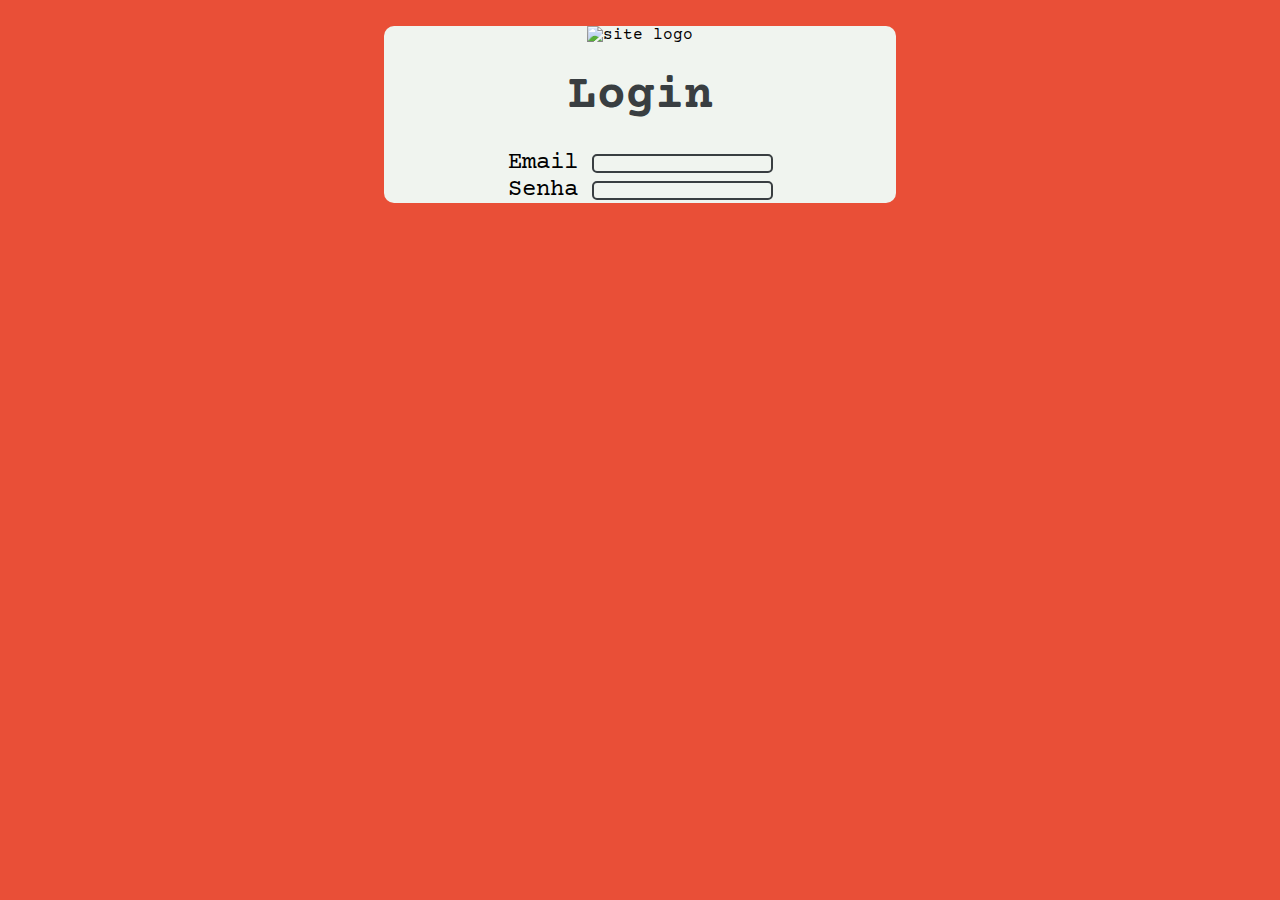
==== login.html @ fc4e1b21 "." ====
<!DOCTYPE html>
<html lang="pt-BR">
<head>
    <meta charset="UTF-8">
    <meta name="viewport" content="width=device-width, initial-scale=1.0">
    <link rel="shortcut icon" href="assets/icon/favicon.ico" type="image/x-icon">
    <link rel="preconnect" href="https://fonts.googleapis.com">
    <link rel="preconnect" href="https://fonts.gstatic.com" crossorigin>
    <link href="https://fonts.googleapis.com/css2?family=Courier+Prime:ital,wght@0,400;0,700;1,400;1,700&display=swap" rel="stylesheet">
    <link rel="stylesheet" href="login.css">
    <title>PomoTimer - Login</title>
</head>
<body>
    <main>
        <section>
            <div class="form-container">
                <div class="form">
                    <img src="assets/SVG/site-logo.svg" alt="site logo" width="100px">
                    <h1>Login</h1>
                    <div class="user-data">
                        <span>Email <input type="text" name="" id="email"></span><br>
                        <span>Senha <input type="text" name="" id="password"></span>
                    </div>
                </div>
            </div>
        </section>
    </main>
</body>
</html>
---- login.css ----
/* Reset all css elements */
* {
    box-sizing: border-box;
    padding: 0;
    margin: 0;
}

/* Body, fonts and other elements */

body {
    --color1: #F0F4EF;
    --color2: #E94F37;
    --color3: #393E41;
    background-color: var(--color2);
    font-family: "Courier Prime", monospace;
}

h1, h2, p, hr {
    color: var(--color3);
}

/* Login form */

.form-container {
    display: flex;
    justify-content: center;
    align-items: center;
    margin-top: 2%;
}

.form {
    width: 40%;
    text-align: center;
    background-color: var(--color1);
    border-radius: 10px;
    h1 {
        font-size: 3rem;
        padding-top: 5%;
    }
}

.user-data {
    font-size: 1.5rem;
    margin-top: 5%;
    input {
        background: none;
        border: 2px solid var(--color3);
        border-radius: 5px;
    }
}
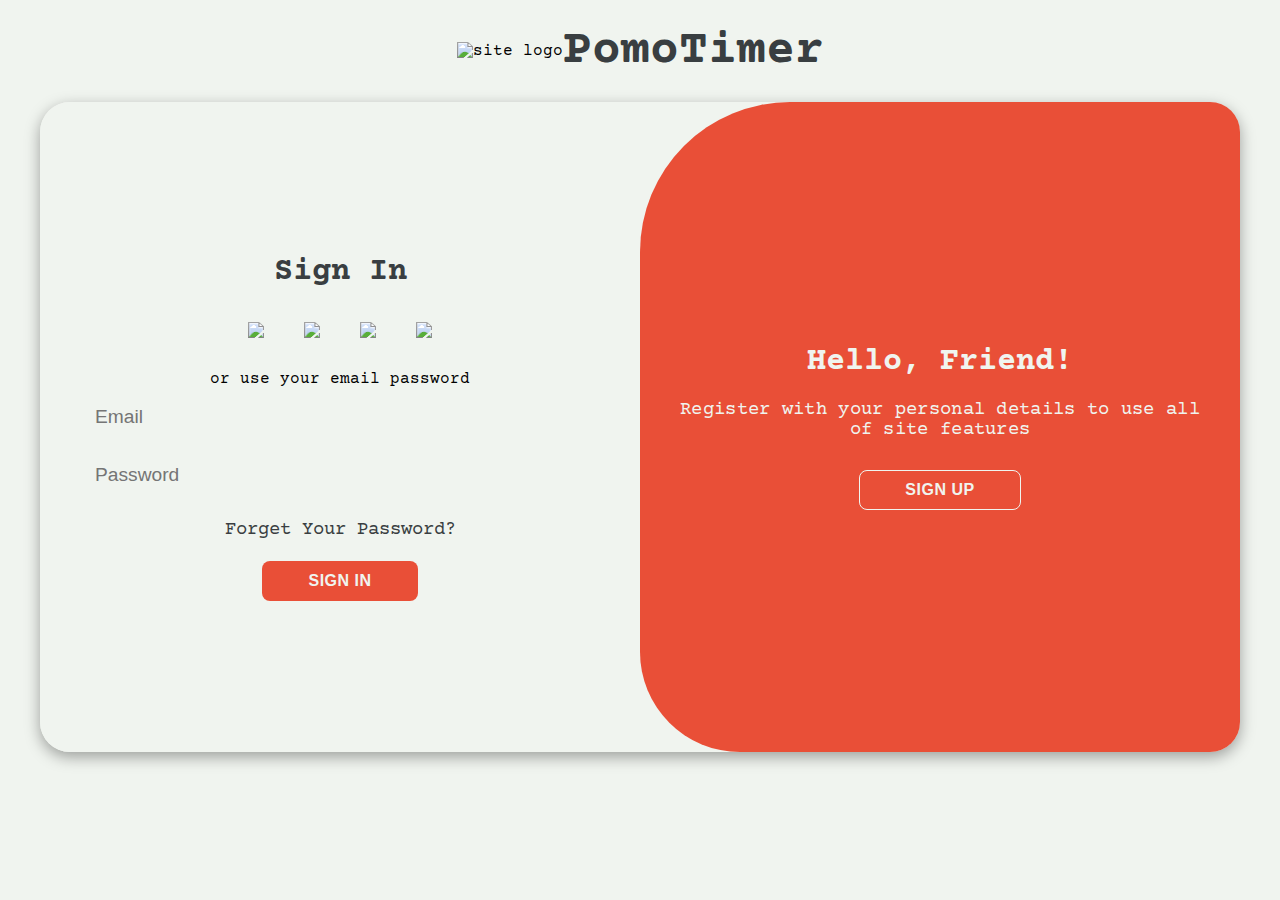
==== commit bd482405: "." ====
--- a/login.html
+++ b/login.html
@@ -13,17 +13,60 @@
 <body>
     <main>
         <section>
-            <div class="form-container">
-                <div class="form">
-                    <img src="assets/SVG/site-logo.svg" alt="site logo" width="100px">
-                    <h1>Login</h1>
-                    <div class="user-data">
-                        <span>Email <input type="text" name="" id="email"></span><br>
-                        <span>Senha <input type="text" name="" id="password"></span>
+            <div class="site-logo">
+                <div class="logo-container"><img id="logo" src="assets/SVG/site-logo.svg" alt="site logo"></div>
+                <h1 class="site-name">PomoTimer</h1>
+            </div>
+            <div class="container" id="container">
+                <div class="form-container sign-up">
+                    <form>
+                        <h1>Create Account</h1>
+                        <div class="social-icons">
+                            <a href="#" class="icon"><img src="https://cdn.jsdelivr.net/gh/devicons/devicon@latest/icons/google/google-original.svg"/></a>
+                            <a href="#" class="icon"><img src="https://cdn.jsdelivr.net/gh/devicons/devicon@latest/icons/facebook/facebook-original.svg"/></a>
+                            <a href="#" class="icon"><img src="https://cdn.jsdelivr.net/gh/devicons/devicon@latest/icons/github/github-original.svg"/></a>
+                            <a href="#" class="icon"><img src="https://cdn.jsdelivr.net/gh/devicons/devicon@latest/icons/linkedin/linkedin-original.svg"/></a>
+                        </div>
+                        <span>or use your email for registeration</span>
+                        <input type="text" placeholder="Name">
+                        <input type="email" placeholder="Email">
+                        <input type="password" placeholder="Password">
+                        <button>Sign Up</button>
+                    </form>
+                </div>
+                <div class="form-container sign-in">
+                    <form>
+                        <h1 class=" ">Sign In</h1>
+                        <div class="social-icons">
+                            <a href="#" class="icon"><img src="https://cdn.jsdelivr.net/gh/devicons/devicon@latest/icons/google/google-original.svg"/></a>
+                            <a href="#" class="icon"><img src="https://cdn.jsdelivr.net/gh/devicons/devicon@latest/icons/facebook/facebook-original.svg"/></a>
+                            <a href="#" class="icon"><img src="https://cdn.jsdelivr.net/gh/devicons/devicon@latest/icons/github/github-original.svg"/></a>
+                            <a href="#" class="icon"><img src="https://cdn.jsdelivr.net/gh/devicons/devicon@latest/icons/linkedin/linkedin-original.svg"/></a>
+                        </div>
+                        <span>or use your email password</span>
+                        <input type="email" placeholder="Email">
+                        <input type="password" placeholder="Password">
+                        <a href="#">Forget Your Password?</a>
+                        <button>Sign In</button>
+                    </form>
+                </div>
+                <div class="toggle-container">
+                    <div class="toggle">
+                        <div class="toggle-panel toggle-left">
+                            <h1 class="login-header">Welcome Back!</h1>
+                            <p>Enter your personal details to use all of site features</p>
+                            <button class="hidden" id="login">Sign In</button>
+                        </div>
+                        <div class="toggle-panel toggle-right">
+                            <h1 class="login-header">Hello, Friend!</h1>
+                            <p>Register with your personal details to use all of site features</p>
+                            <button class="hidden" id="register">Sign Up</button>
+                        </div>
                     </div>
                 </div>
             </div>
         </section>
     </main>
+    <script src="login.js"></script>
 </body>
-</html>+</html>
--- a/login.css
+++ b/login.css
@@ -5,46 +5,239 @@
     margin: 0;
 }
 
+::selection {
+    background-color: var(--color3);
+    color: var(--color1);
+}
+
 /* Body, fonts and other elements */
 
 body {
     --color1: #F0F4EF;
     --color2: #E94F37;
     --color3: #393E41;
-    background-color: var(--color2);
+    background-color: var(--color1);
     font-family: "Courier Prime", monospace;
+    display: flex;
+    align-items: center;
+    justify-content: center;
 }
 
 h1, h2, p, hr {
     color: var(--color3);
 }
 
-/* Login form */
+.site-logo {
+    display: flex;
+    align-items: center;
+    justify-content: center;
+    margin-top: 2%;
+}
+
+#logo {
+    width: 128px;
+}
+
+.site-name {
+    font-size: 3rem;
+}
+
+.container {
+    background-color: var(--color1);
+    border-radius: 30px;
+    box-shadow: 0 5px 15px rgba(0, 0, 0, 0.35);
+    position: relative;
+    overflow: hidden;
+    width: 1200px;
+    max-width: 100%;
+    min-height: 650px;
+    margin-top: 2%;
+}
+
+.container p {
+    font-size: 1.2rem;
+    line-height: 20px;
+    letter-spacing: 0.3px;
+    margin: 20px 0;
+    color: var(--color1);
+}
+
+.sign-in-header {
+    color: var(--color3);
+}
+
+.login-header {
+    color: var(--color1);
+}
+
+.container span {
+    font-size: 1rem;
+}
+
+.container a {
+    color: var(--color3);
+    font-size: 1.2rem;
+    text-decoration: none;
+    margin: 15px 0 10px;
+}
+
+.container button {
+    background-color: var(--color2);
+    color: var(--color1);
+    font-size: 1rem;
+    padding: 10px 45px;
+    border: 1px solid transparent;
+    border-radius: 8px;
+    font-weight: 600;
+    letter-spacing: 0.5px;
+    text-transform: uppercase;
+    margin-top: 10px;
+    cursor: pointer;
+}
+
+.container button.hidden {
+    background-color: transparent;
+    border-color: var(--color1);
+}
+
+.container form {
+    background-color: var(--color1);
+    display: flex;
+    align-items: center;
+    justify-content: center;
+    flex-direction: column;
+    padding: 0 40px;
+    height: 100%;
+}
+
+.container input {
+    background-color: var(--color1);
+    border: none;
+    margin: 8px 0;
+    padding: 10px 15px;
+    font-size: 1.2rem;
+    border-radius: 8px;
+    width: 100%;
+    outline: none;
+}
 
 .form-container {
-    display: flex;
-    justify-content: center;
-    align-items: center;
-    margin-top: 2%;
-}
-
-.form {
-    width: 40%;
+    position: absolute;
+    top: 0;
+    height: 100%;
+    transition: all 0.6s ease-in-out;
+}
+
+.sign-in {
+    left: 0;
+    width: 50%;
+    z-index: 2;
+}
+
+.container.active .sign-in {
+    transform: translateX(100%);
+}
+
+.sign-up {
+    left: 0;
+    width: 50%;
+    opacity: 0;
+    z-index: 1;
+}
+
+.container.active .sign-up {
+    transform: translateX(100%);
+    opacity: 1;
+    z-index: 5;
+    animation: move 0.6s;
+}
+
+@keyframes move {
+    0%, 49.99%{
+        opacity: 0;
+        z-index: 1;
+    }
+    50%, 100%{
+        opacity: 1;
+        z-index: 5;
+    }
+}
+
+.social-icons {
+    margin: 20px 0;
+}
+
+.social-icons a {
+    display: inline-flex;
+    justify-content: center;
+    align-items: center;
+    margin: 0 3px;
+    width: 40px;
+    height: 40px;
+}
+
+.toggle-container {
+    position: absolute;
+    top: 0;
+    left: 50%;
+    width: 50%;
+    height: 100%;
+    overflow: hidden;
+    transition: all 0.6s ease-in-out;
+    border-radius: 150px 0 0 100px;
+    z-index: 1000;
+}
+
+.container.active .toggle-container {
+    transform: translateX(-100%);
+    border-radius: 0 150px 100px 0;
+}
+
+.toggle {
+    background-color: var(--color2);
+    height: 100%;
+    background: var(--color2);
+    color: var(--color1);
+    position: relative;
+    left: -100%;
+    height: 100%;
+    width: 200%;
+    transform: translateX(0);
+    transition: all 0.6s ease-in-out;
+}
+
+.container.active .toggle {
+    transform: translateX(50%);
+}
+
+.toggle-panel {
+    position: absolute;
+    width: 50%;
+    height: 100%;
+    display: flex;
+    align-items: center;
+    justify-content: center;
+    flex-direction: column;
+    padding: 0 30px;
     text-align: center;
-    background-color: var(--color1);
-    border-radius: 10px;
-    h1 {
-        font-size: 3rem;
-        padding-top: 5%;
-    }
-}
-
-.user-data {
-    font-size: 1.5rem;
-    margin-top: 5%;
-    input {
-        background: none;
-        border: 2px solid var(--color3);
-        border-radius: 5px;
-    }
-}
+    top: 0;
+    transform: translateX(0);
+    transition: all 0.6s ease-in-out;
+}
+
+.toggle-left {
+    transform: translateX(-200%);
+}
+
+.container.active .toggle-left {
+    transform: translateX(0);
+}
+
+.toggle-right {
+    right: 0;
+    transform: translateX(0);
+}
+
+.container.active .toggle-right {
+    transform: translateX(200%);
+}
